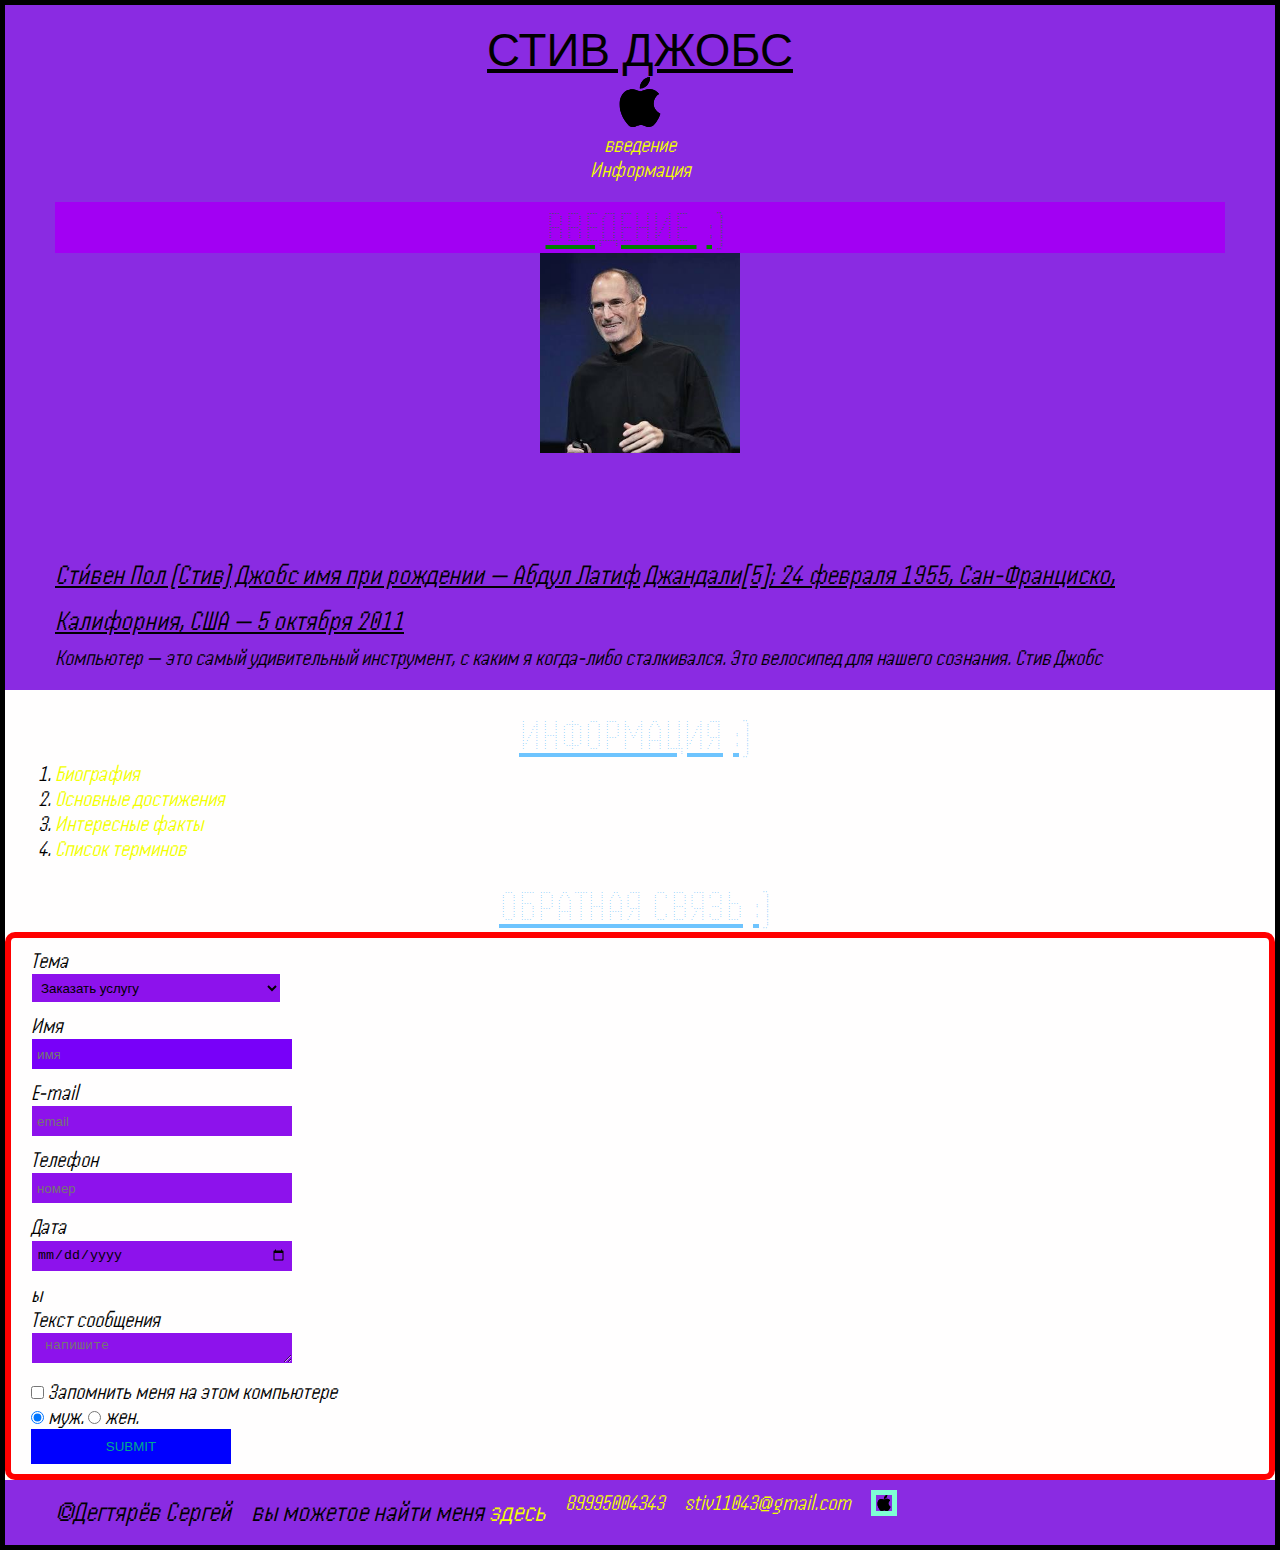
==== index.html @ d9e032e5 "Add files via upload" ====
<!DOCTYPE html>
<html lang="ru">
<head>
    <meta charset="UTF-8">
    <meta name="viewport" content="width=device-width, initial-scale=1.0">
    <title> сайт </title>
    <link rel="preconnect" href="https://fonts.googleapis.com">
    <link rel="preconnect" href="https://fonts.gstatic.com" crossorigin>
    <link href="https://fonts.googleapis.com/css2?family=Handjet:wght@100..900&display=swap" rel="stylesheet">


    <link rel="stylesheet" href="css/style.css">
</head>
<body>
   <header>
    <h1>Стив Джобс </h1>
    <img src="img/apple.svg" alt="логотип" width="50px"> 
    <nav>
        <ul>
            <li><a href="#about">введение </a> </li>
            <li><a href="#articles">Информация</a></li>
        </ul>
    </nav>
    
   </header>
   <main>
     <section class="about" id="about">
        <h2>введение </h2>
        <a href="img/Unknown.jpeg" download>
        <img class="avatar" src="img/Unknown.jpeg" alt="стив"width = "200px">
        </a>
<p><ins>Сти́вен Пол (Стив) Джобс имя при рождении — Абдул Латиф Джандали[5]; 24 февраля 1955, Сан-Франциско, Калифорния, США — 5 октября 2011</ins></p>
<blockquote>
    Компьютер — это самый удивительный инструмент, с каким я когда-либо сталкивался. Это велосипед для нашего сознания.
    <cite>Стив Джобс</cite>
</blockquote>
     </section>
     <section class="articles" id="articles">
        <h2>Информация</h2>
        <ol > 
            <li><a href="article1 .html">Биография</a> </li>
            <li><a href="article 2.html">Основные достижения</a> </li>
            <li> <a href="article 3 .html">Интересные факты </a> </li>
            <li> <a href="article 4 .html">Список терминов  </a> </li>
     </ol>
     </section>
    </section>
    <section class="form" id="form">
        <h2>Обратная связь</h2>
            <form id="contact-form">
                <div class="form_item">
                    <label for="topic">Тема</label><br>
                    <select name="topic" id="topic">
                        <option value="1">Заказать услугу</option>
                        <option value="2">Оставить отзыв/замечание</option>
                        <option value="3">Предложить сотрудничество</option>
                        <option value="4">Другое</option>
                    </select><br>
                </div>
                <div class="form_item">
                    <label for="name">Имя</label><br>
                    <input type="text" name="name" id="name" required placeholder="имя"><br>
                </div>
                <div class="form_item">
                    <label for="name">E-mail</label><br>
                    <input type="email" name="name" id="name" required placeholder="email"><br>
                </div>
                <div class="form_item">
                    <label for="name">Телефон</label><br>
                    <input type="tel" name="name" id="name" required placeholder="номер"><br>
                </div>
                <div class="form_item">
                    <label for="name">Дата</label><br>
                    <input type="date" name="name" id="name" required><br>
                </div>ы
                <div class="form_item">
                    <label for="textarea">
                        Текст сообщения
                    </label "><br>
                    <textarea name="textarea" id="textarea" rows="3"placeholder =" напишите"></textarea><br>
                </div>
                <div class="form_item">
                    <input type="checkbox" id="agreement">
                    <label for="agreement">Запомнить меня на этом компьютере</label><br>
                </div>
                <div class="form_item">
                    <input type="radio" id="male" name="gender" checked>
                    <label for="male">муж.</label>
                    <input type="radio" id="female" name="gender">
                    <label for="female">жен.</label><br>
                </div>
                <div class="form_item">
                    <input type="submit">
                </div>
            </form>
        </section>
   </main>
    <footer>
<p>&copy;Дегтярёв Сергей </p>
<p>вы можетое найти меня 
    <a href="https://portal.midis.info/stream/?login=yes" target="_blank">здесь</a></p>
    <a href="tel:89995004343">89995004343</a>
    <a href="mailto:stiv11043@gmail.com">stiv11043@gmail.com</a>
    <a href="https://midis.ru"><img src="img/apple.svg" alt="логотип"></a>
    

    </footer>
</body>
</html>
---- css/style.css ----
*{
    margin: 0;
    padding: 0;
}
html{
    font-family: "Handjet", sans-serif;
    font-size: 1.43em;
}

body{
background-color: rgb(255, 254, 254);
color: rgb(0, 0, 0);
border: 5px rgb(0, 0, 0) solid;
font-style: italic;


}


    header{
background-color: blueviolet;
text-align: center;
padding: 20px 0;

    }

footer {
background-color: blueviolet;
    padding: 10px 50px ;
    display: flex;
    gap: 20px;
}
.about{
    background-color: blueviolet;
    padding-left: 50px;
    padding-right: 50px;
    padding-bottom: 20px;
}
h2{
    text-align: center;
    font-size: 2em;
    color: rgba(0, 152, 253, 0.568);
    text-transform: uppercase;
    text-decoration: overline;
}
p{
    font-size: 1.25em;
    line-height: 2rem;
}
.avatar{
    display: block;
    margin: 0 auto;
}

.articles{
    padding: 20px 50px ;

}
.content{
    padding: 20px 50px;
}

a:link{
    color: rgb(242, 255, 0);
    text-decoration: none;
}
a:visited{
    color: rgb(255, 47, 193);
}
a:focus{
    color: brown;
}
a:hover{
    color: orange;
    text-decoration: underline;
}


a:active{
    color: red;
}
h2::after{
    content: ":)";
    font-size: 43px;
    margin-inline:10px ;
    text-decoration: none;

}
.content1 p::first-line {
    letter-spacing: 12px;
}
p:lang(en){
    color: palevioletred;
}
.about h2{
    color: green;
    background-color: rgb(162, 0, 243);
}

footer img {
    border: aquamarine solid 5px ;
}
.about a+p {
    margin-top: 100px;
}

/*
body a= 0 b=0 c=1 ->спуцифичность =1 
.pink a=0 b=1 c=0 ->специфичность =10
#logo a=1 b=0 c=0 ->спеифичность = 100
#mainnav ul a=1 b=0 c=1 ->специфичность = 101
#mainnav .active a=1 b=1 c=0 -> специфичность = 110
#mainnav a:hover a=1 b=1 c=1 ->специфичность =111
#mainnav ul li.active a=1 b =1 c=2 ->специфичность = 112
*/

h1 {
    font-family: 'Gill Sans', 'Gill Sans MT', Calibri, 'Trebuchet MS', sans-serif;
}
h1,h2{
    text-decoration: underline;
    text-transform: uppercase;
    font-weight: 150;
    font-style: initial;
}


.example-table{
    border: 5px red solid;
    border-collapse: collapse; 
}
.example-table td ,
.example-table th {
    border: black 1px solid; 
    padding: 5px;
}
#form-example{
    width: 300px;
    margin: 20px auto;

    /*обратная*/
    
}
#contact-form input[type="text"] {
    height: 20px;
    width: 250px;
    padding: 5px;
    margin-bottom: 10px;
    border: white solid 1px;
    background-color: rgb(120, 0, 249);
}
#contact-form select{
    height: 30px;
    width: 250px;
    padding: 5px;
    margin-bottom: 10px;
    border: white solid 1px;
    background-color: rgb(170, 0, 255);
} 
#contact-form input[type="email"] {
    height: 20px;
    width: 250px;
    padding: 5px;
    margin-bottom: 10px;
    border: white solid 1px;
    background-color: rgb(141, 18, 236);
}

#contact-form input[type="tel"] {
    height: 20px;
    width: 250px;
    padding: 5px;
    margin-bottom: 10px;
    border: white solid 1px;
    background-color: rgb(141, 18, 236);
}

#contact-form input[type="date"] {
    height: 20px;
    width: 250px;
    padding: 5px;
    margin-bottom: 10px;
    border: white solid 1px;
    background-color: rgb(141, 18, 236);
}

#contact-form select {
    border: white solid 1px;
    background-color: rgb(141, 18, 236);
}

#contact-form textarea {
    height: 20px;
    width: 250px;
    padding: 5px;
    margin-bottom: 10px;
    border: white solid 1px;
    background-color: rgb(141, 18, 236);
}

#contact-form input[type="submit"] {
    width: 200px;
    padding: 10px 30px;
    border: none;
    text-transform: uppercase;
    color: rgb(0,168,142);
    background-color: blue;
}
#contact-form input[type="submit"]:hover {
    background-color: white;
    color: black;
    border: 2px black solid;
    border-radius: 5px;
}
/* тбица по заданию*/
table {
    border: 3px rgb(0,168,142) solid;
    border-collapse: collapse;
}

.table td,
.table th {
    border: 1px black solid;
    padding: 10px 20px;
}

.table tr:nth-child(odd) {
    background-color: lightgrey;
}

.table th:nth-child(1) {
    color: black;

}

.table tr:nth-child(5) {
    color: black;

}

.table td:nth-child(1) {
    color: black;
    font-weight: bolder;
}

#contact-form {
    border: 6px solid red;
    border-radius: 10px;
    padding: 10px 20px;
}
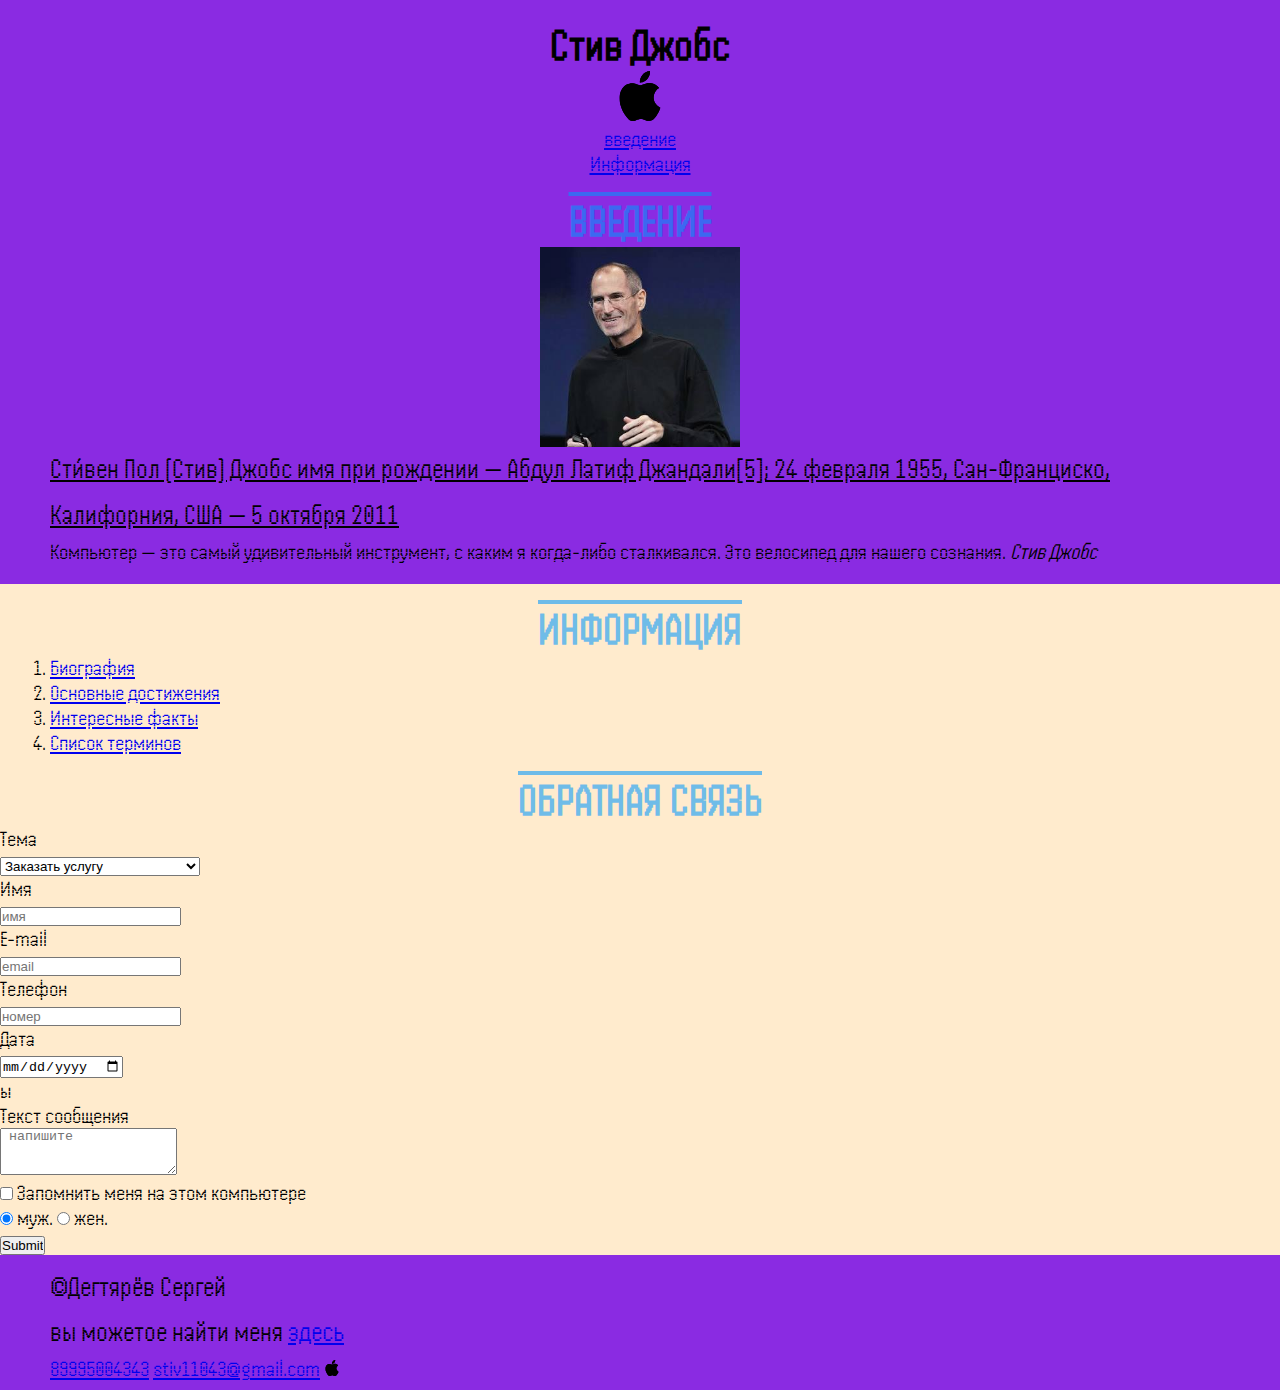
==== commit 70495a2a: "Add files via upload" ====
--- a/index.html
+++ b/index.html
@@ -3,7 +3,19 @@
 <head>
     <meta charset="UTF-8">
     <meta name="viewport" content="width=device-width, initial-scale=1.0">
-    <title> сайт </title>
+    <title> сайт Стив Джобс </title>
+    <meta name ="стив"content = "сайт стив  ">
+    <meta name="discription" content="краткое описание ">
+    <link rel="icon" type="icon" sizes="32x32"
+    href="icon/favicon.ico">
+    <link rel="icon" type="icon" sizes="16x16"
+    href="icon/favicon.ico">
+    <meta property="og:title" content="сайт Стив Джобс">
+    <meta property="og:site_name" content="сайт">
+    <meta property="og:url" content="https://sergey1443.github.io/pi-132-ds/">
+    <meta property="og:description" content="сайт небольшой">
+    <meta property="og:image" content="https://sergey1443.github.io/pi-132-ds/img/Unknown.jpeg">
+    
     <link rel="preconnect" href="https://fonts.googleapis.com">
     <link rel="preconnect" href="https://fonts.gstatic.com" crossorigin>
     <link href="https://fonts.googleapis.com/css2?family=Handjet:wght@100..900&display=swap" rel="stylesheet">
@@ -77,7 +89,7 @@
                     <label for="textarea">
                         Текст сообщения
                     </label "><br>
-                    <textarea name="textarea" id="textarea" rows="3"placeholder =" напишите"></textarea><br>
+                    <textarea name="textarea" id="textarea" rows="3" placeholder =" напишите"></textarea><br>
                 </div>
                 <div class="form_item">
                     <input type="checkbox" id="agreement">
--- a/css/style.css
+++ b/css/style.css
@@ -9,10 +9,8 @@
 }
 
 body{
-background-color: rgb(255, 254, 254);
+background-color: blanchedalmond;
 color: rgb(0, 0, 0);
-border: 5px rgb(0, 0, 0) solid;
-font-style: italic;
 
 
 }
@@ -28,8 +26,6 @@
 footer {
 background-color: blueviolet;
     padding: 10px 50px ;
-    display: flex;
-    gap: 20px;
 }
 .about{
     background-color: blueviolet;
@@ -52,201 +48,7 @@
     display: block;
     margin: 0 auto;
 }
-
 .articles{
     padding: 20px 50px ;
 
 }
-.content{
-    padding: 20px 50px;
-}
-
-a:link{
-    color: rgb(242, 255, 0);
-    text-decoration: none;
-}
-a:visited{
-    color: rgb(255, 47, 193);
-}
-a:focus{
-    color: brown;
-}
-a:hover{
-    color: orange;
-    text-decoration: underline;
-}
-
-
-a:active{
-    color: red;
-}
-h2::after{
-    content: ":)";
-    font-size: 43px;
-    margin-inline:10px ;
-    text-decoration: none;
-
-}
-.content1 p::first-line {
-    letter-spacing: 12px;
-}
-p:lang(en){
-    color: palevioletred;
-}
-.about h2{
-    color: green;
-    background-color: rgb(162, 0, 243);
-}
-
-footer img {
-    border: aquamarine solid 5px ;
-}
-.about a+p {
-    margin-top: 100px;
-}
-
-/*
-body a= 0 b=0 c=1 ->спуцифичность =1 
-.pink a=0 b=1 c=0 ->специфичность =10
-#logo a=1 b=0 c=0 ->спеифичность = 100
-#mainnav ul a=1 b=0 c=1 ->специфичность = 101
-#mainnav .active a=1 b=1 c=0 -> специфичность = 110
-#mainnav a:hover a=1 b=1 c=1 ->специфичность =111
-#mainnav ul li.active a=1 b =1 c=2 ->специфичность = 112
-*/
-
-h1 {
-    font-family: 'Gill Sans', 'Gill Sans MT', Calibri, 'Trebuchet MS', sans-serif;
-}
-h1,h2{
-    text-decoration: underline;
-    text-transform: uppercase;
-    font-weight: 150;
-    font-style: initial;
-}
-
-
-.example-table{
-    border: 5px red solid;
-    border-collapse: collapse; 
-}
-.example-table td ,
-.example-table th {
-    border: black 1px solid; 
-    padding: 5px;
-}
-#form-example{
-    width: 300px;
-    margin: 20px auto;
-
-    /*обратная*/
-    
-}
-#contact-form input[type="text"] {
-    height: 20px;
-    width: 250px;
-    padding: 5px;
-    margin-bottom: 10px;
-    border: white solid 1px;
-    background-color: rgb(120, 0, 249);
-}
-#contact-form select{
-    height: 30px;
-    width: 250px;
-    padding: 5px;
-    margin-bottom: 10px;
-    border: white solid 1px;
-    background-color: rgb(170, 0, 255);
-} 
-#contact-form input[type="email"] {
-    height: 20px;
-    width: 250px;
-    padding: 5px;
-    margin-bottom: 10px;
-    border: white solid 1px;
-    background-color: rgb(141, 18, 236);
-}
-
-#contact-form input[type="tel"] {
-    height: 20px;
-    width: 250px;
-    padding: 5px;
-    margin-bottom: 10px;
-    border: white solid 1px;
-    background-color: rgb(141, 18, 236);
-}
-
-#contact-form input[type="date"] {
-    height: 20px;
-    width: 250px;
-    padding: 5px;
-    margin-bottom: 10px;
-    border: white solid 1px;
-    background-color: rgb(141, 18, 236);
-}
-
-#contact-form select {
-    border: white solid 1px;
-    background-color: rgb(141, 18, 236);
-}
-
-#contact-form textarea {
-    height: 20px;
-    width: 250px;
-    padding: 5px;
-    margin-bottom: 10px;
-    border: white solid 1px;
-    background-color: rgb(141, 18, 236);
-}
-
-#contact-form input[type="submit"] {
-    width: 200px;
-    padding: 10px 30px;
-    border: none;
-    text-transform: uppercase;
-    color: rgb(0,168,142);
-    background-color: blue;
-}
-#contact-form input[type="submit"]:hover {
-    background-color: white;
-    color: black;
-    border: 2px black solid;
-    border-radius: 5px;
-}
-/* тбица по заданию*/
-table {
-    border: 3px rgb(0,168,142) solid;
-    border-collapse: collapse;
-}
-
-.table td,
-.table th {
-    border: 1px black solid;
-    padding: 10px 20px;
-}
-
-.table tr:nth-child(odd) {
-    background-color: lightgrey;
-}
-
-.table th:nth-child(1) {
-    color: black;
-
-}
-
-.table tr:nth-child(5) {
-    color: black;
-
-}
-
-.table td:nth-child(1) {
-    color: black;
-    font-weight: bolder;
-}
-
-#contact-form {
-    border: 6px solid red;
-    border-radius: 10px;
-    padding: 10px 20px;
-}
-
